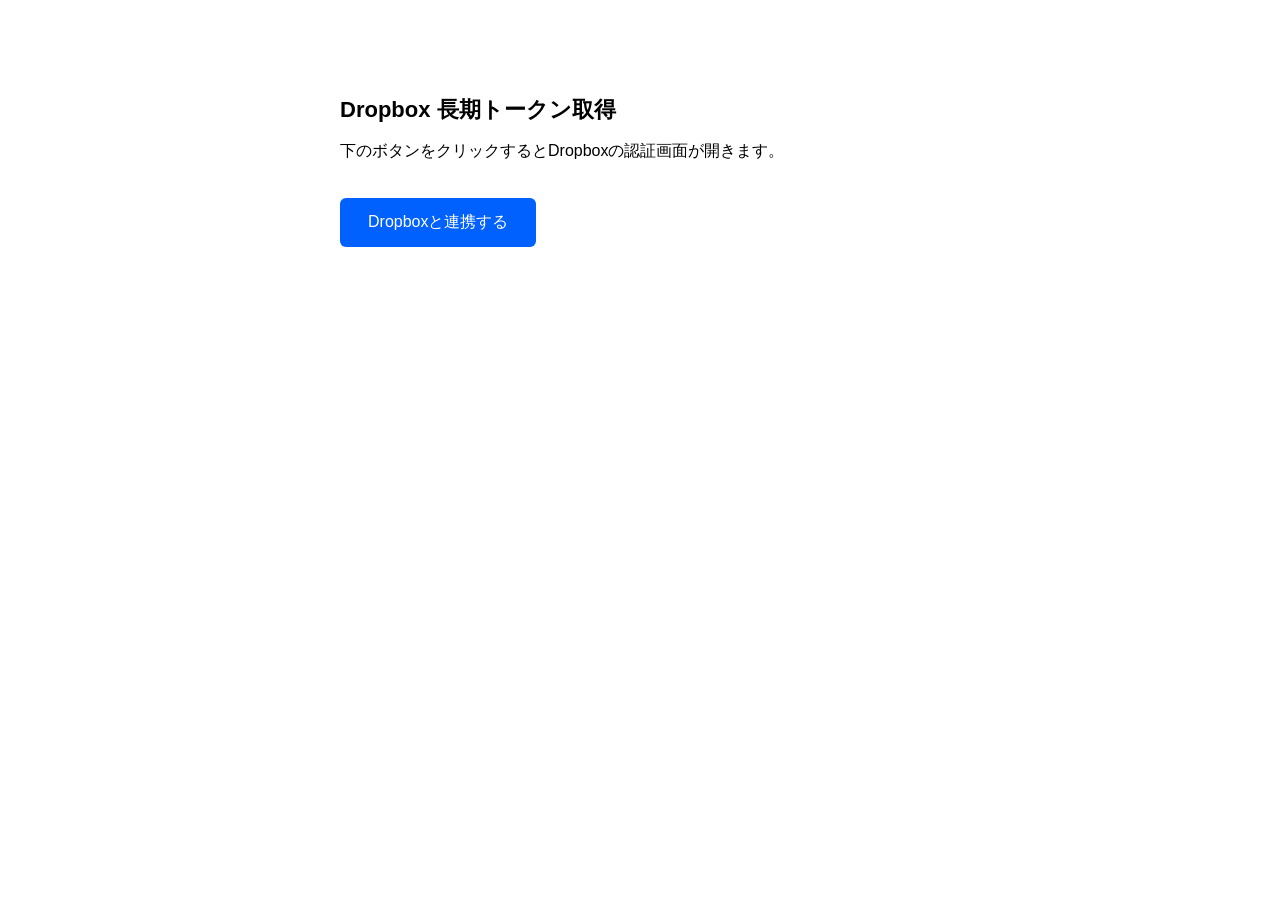
==== setup.html @ 52903502 "Add files via upload" ====
<!DOCTYPE html>
<html lang="ja">
<head>
  <meta charset="UTF-8">
  <title>Dropbox 連携設定</title>
  <style>
    body { font-family: sans-serif; max-width: 600px; margin: 60px auto; padding: 20px; }
    h1 { font-size: 22px; }
    #token-box { width: 100%; height: 80px; font-size: 12px; margin-top: 10px; }
    .btn { background: #0061fe; color: #fff; border: none; padding: 14px 28px;
           font-size: 16px; border-radius: 6px; cursor: pointer; margin-top: 20px; }
    .success { color: green; font-weight: bold; margin-top: 16px; }
    .error   { color: red; margin-top: 16px; }
  </style>
</head>
<body>

<h1>Dropbox 長期トークン取得</h1>

<div id="main">
  <p>下のボタンをクリックするとDropboxの認証画面が開きます。</p>
  <button class="btn" onclick="authorize()">Dropboxと連携する</button>
</div>

<div id="result" style="display:none">
  <p class="success">✓ 取得成功！下のトークンをコピーしてClaudeに貼り付けてください。</p>
  <textarea id="token-box" readonly></textarea>
  <br>
  <button class="btn" onclick="copyToken()">コピーする</button>
</div>

<div id="error" style="display:none">
  <p class="error">エラーが発生しました。もう一度試してください。</p>
</div>

<script>
  const APP_KEY = 'go6xm0yq8trg9pu';
  const REDIRECT = location.origin + '/setup.html';

  function authorize() {
    const url = 'https://www.dropbox.com/oauth2/authorize'
      + '?client_id=' + APP_KEY
      + '&response_type=token'
      + '&token_access_type=legacy'
      + '&redirect_uri=' + encodeURIComponent(REDIRECT);
    location.href = url;
  }

  function copyToken() {
    const box = document.getElementById('token-box');
    box.select();
    document.execCommand('copy');
    alert('コピーしました');
  }

  // URLハッシュからトークンを取得
  const hash = location.hash;
  if (hash && hash.includes('access_token')) {
    const params = new URLSearchParams(hash.substring(1));
    const token = params.get('access_token');
    if (token) {
      document.getElementById('main').style.display = 'none';
      document.getElementById('result').style.display = 'block';
      document.getElementById('token-box').value = token;
    } else {
      document.getElementById('error').style.display = 'block';
    }
  }
</script>
</body>
</html>
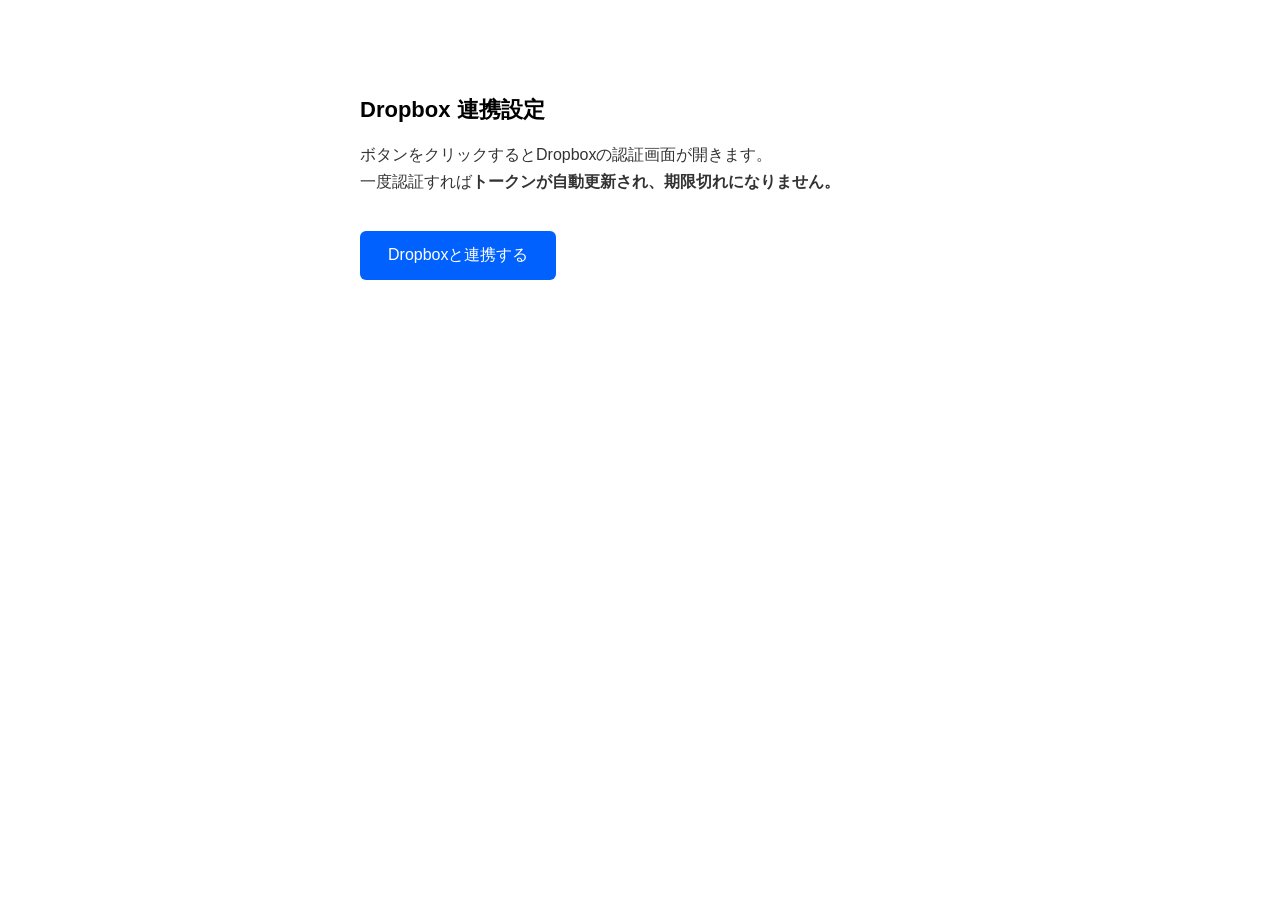
==== commit 08888c7a: "Update setup.html" ====
--- a/setup.html
+++ b/setup.html
@@ -4,68 +4,115 @@
   <meta charset="UTF-8">
   <title>Dropbox 連携設定</title>
   <style>
-    body { font-family: sans-serif; max-width: 600px; margin: 60px auto; padding: 20px; }
-    h1 { font-size: 22px; }
-    #token-box { width: 100%; height: 80px; font-size: 12px; margin-top: 10px; }
-    .btn { background: #0061fe; color: #fff; border: none; padding: 14px 28px;
-           font-size: 16px; border-radius: 6px; cursor: pointer; margin-top: 20px; }
-    .success { color: green; font-weight: bold; margin-top: 16px; }
+    body { font-family: sans-serif; max-width: 560px; margin: 60px auto; padding: 20px; }
+    h1 { font-size: 22px; margin-bottom: 16px; }
+    p  { line-height: 1.7; color: #333; }
+    .btn { display: inline-block; background: #0061fe; color: #fff; border: none;
+           padding: 14px 28px; font-size: 16px; border-radius: 6px; cursor: pointer; margin-top: 20px; }
+    .success { color: #006600; font-weight: bold; font-size: 18px; margin-top: 16px; }
     .error   { color: red; margin-top: 16px; }
   </style>
 </head>
 <body>
 
-<h1>Dropbox 長期トークン取得</h1>
+<h1>Dropbox 連携設定</h1>
 
 <div id="main">
-  <p>下のボタンをクリックするとDropboxの認証画面が開きます。</p>
+  <p>ボタンをクリックするとDropboxの認証画面が開きます。<br>
+     一度認証すれば<strong>トークンが自動更新され、期限切れになりません。</strong></p>
   <button class="btn" onclick="authorize()">Dropboxと連携する</button>
 </div>
 
-<div id="result" style="display:none">
-  <p class="success">✓ 取得成功！下のトークンをコピーしてClaudeに貼り付けてください。</p>
-  <textarea id="token-box" readonly></textarea>
-  <br>
-  <button class="btn" onclick="copyToken()">コピーする</button>
+<div id="loading" style="display:none">
+  <p>認証処理中... しばらくお待ちください</p>
 </div>
 
-<div id="error" style="display:none">
-  <p class="error">エラーが発生しました。もう一度試してください。</p>
+<div id="success" style="display:none">
+  <p class="success">✓ 連携完了しました</p>
+  <p>このページを閉じて受付システムをご利用ください。<br>
+     次回からDropboxへの保存が自動的に継続されます。</p>
+</div>
+
+<div id="error-box" style="display:none">
+  <p class="error" id="error-msg">エラーが発生しました。もう一度お試しください。</p>
+  <button class="btn" onclick="location.reload()">やり直す</button>
 </div>
 
 <script>
-  const APP_KEY = 'go6xm0yq8trg9pu';
-  const REDIRECT = location.origin + '/setup.html';
+const APP_KEY  = 'go6xm0yq8trg9pu';
+const REDIRECT = location.origin + location.pathname;
 
-  function authorize() {
-    const url = 'https://www.dropbox.com/oauth2/authorize'
-      + '?client_id=' + APP_KEY
-      + '&response_type=token'
-      + '&token_access_type=legacy'
-      + '&redirect_uri=' + encodeURIComponent(REDIRECT);
-    location.href = url;
+function b64url(buf) {
+  return btoa(String.fromCharCode(...new Uint8Array(buf)))
+    .replace(/\+/g, '-').replace(/\//g, '_').replace(/=/g, '');
+}
+function genVerifier() {
+  return b64url(crypto.getRandomValues(new Uint8Array(32)));
+}
+async function genChallenge(v) {
+  return b64url(await crypto.subtle.digest('SHA-256', new TextEncoder().encode(v)));
+}
+
+async function authorize() {
+  const verifier  = genVerifier();
+  const challenge = await genChallenge(verifier);
+  sessionStorage.setItem('pkce_verifier', verifier);
+
+  location.href = 'https://www.dropbox.com/oauth2/authorize'
+    + '?client_id='             + APP_KEY
+    + '&response_type=code'
+    + '&token_access_type=offline'
+    + '&code_challenge='        + challenge
+    + '&code_challenge_method=S256'
+    + '&redirect_uri='          + encodeURIComponent(REDIRECT);
+}
+
+async function handleCallback() {
+  const code = new URLSearchParams(location.search).get('code');
+  if (!code) return;
+
+  history.replaceState({}, '', location.pathname);
+  document.getElementById('main').style.display    = 'none';
+  document.getElementById('loading').style.display = 'block';
+
+  const verifier = sessionStorage.getItem('pkce_verifier');
+  if (!verifier) { showError('セッション情報が見つかりません。やり直してください。'); return; }
+
+  try {
+    const res = await fetch('https://api.dropboxapi.com/oauth2/token', {
+      method: 'POST',
+      headers: { 'Content-Type': 'application/x-www-form-urlencoded' },
+      body: new URLSearchParams({
+        code,
+        grant_type:    'authorization_code',
+        code_verifier: verifier,
+        redirect_uri:  REDIRECT,
+        client_id:     APP_KEY,
+      }),
+    });
+
+    const json = await res.json();
+    if (!res.ok) throw new Error(json.error_description || json.error || 'token exchange failed');
+
+    localStorage.setItem('dbx_access_token',  json.access_token);
+    localStorage.setItem('dbx_refresh_token', json.refresh_token);
+    localStorage.setItem('dbx_token_expiry',  Date.now() + (json.expires_in - 300) * 1000);
+    sessionStorage.removeItem('pkce_verifier');
+
+    document.getElementById('loading').style.display = 'none';
+    document.getElementById('success').style.display = 'block';
+  } catch (e) {
+    showError(e.message);
   }
+}
 
-  function copyToken() {
-    const box = document.getElementById('token-box');
-    box.select();
-    document.execCommand('copy');
-    alert('コピーしました');
-  }
+function showError(msg) {
+  document.getElementById('loading').style.display   = 'none';
+  document.getElementById('error-box').style.display = 'block';
+  document.getElementById('error-msg').textContent   = 'エラー: ' + msg;
+}
 
-  // URLハッシュからトークンを取得
-  const hash = location.hash;
-  if (hash && hash.includes('access_token')) {
-    const params = new URLSearchParams(hash.substring(1));
-    const token = params.get('access_token');
-    if (token) {
-      document.getElementById('main').style.display = 'none';
-      document.getElementById('result').style.display = 'block';
-      document.getElementById('token-box').value = token;
-    } else {
-      document.getElementById('error').style.display = 'block';
-    }
-  }
+handleCallback();
 </script>
 </body>
 </html>
